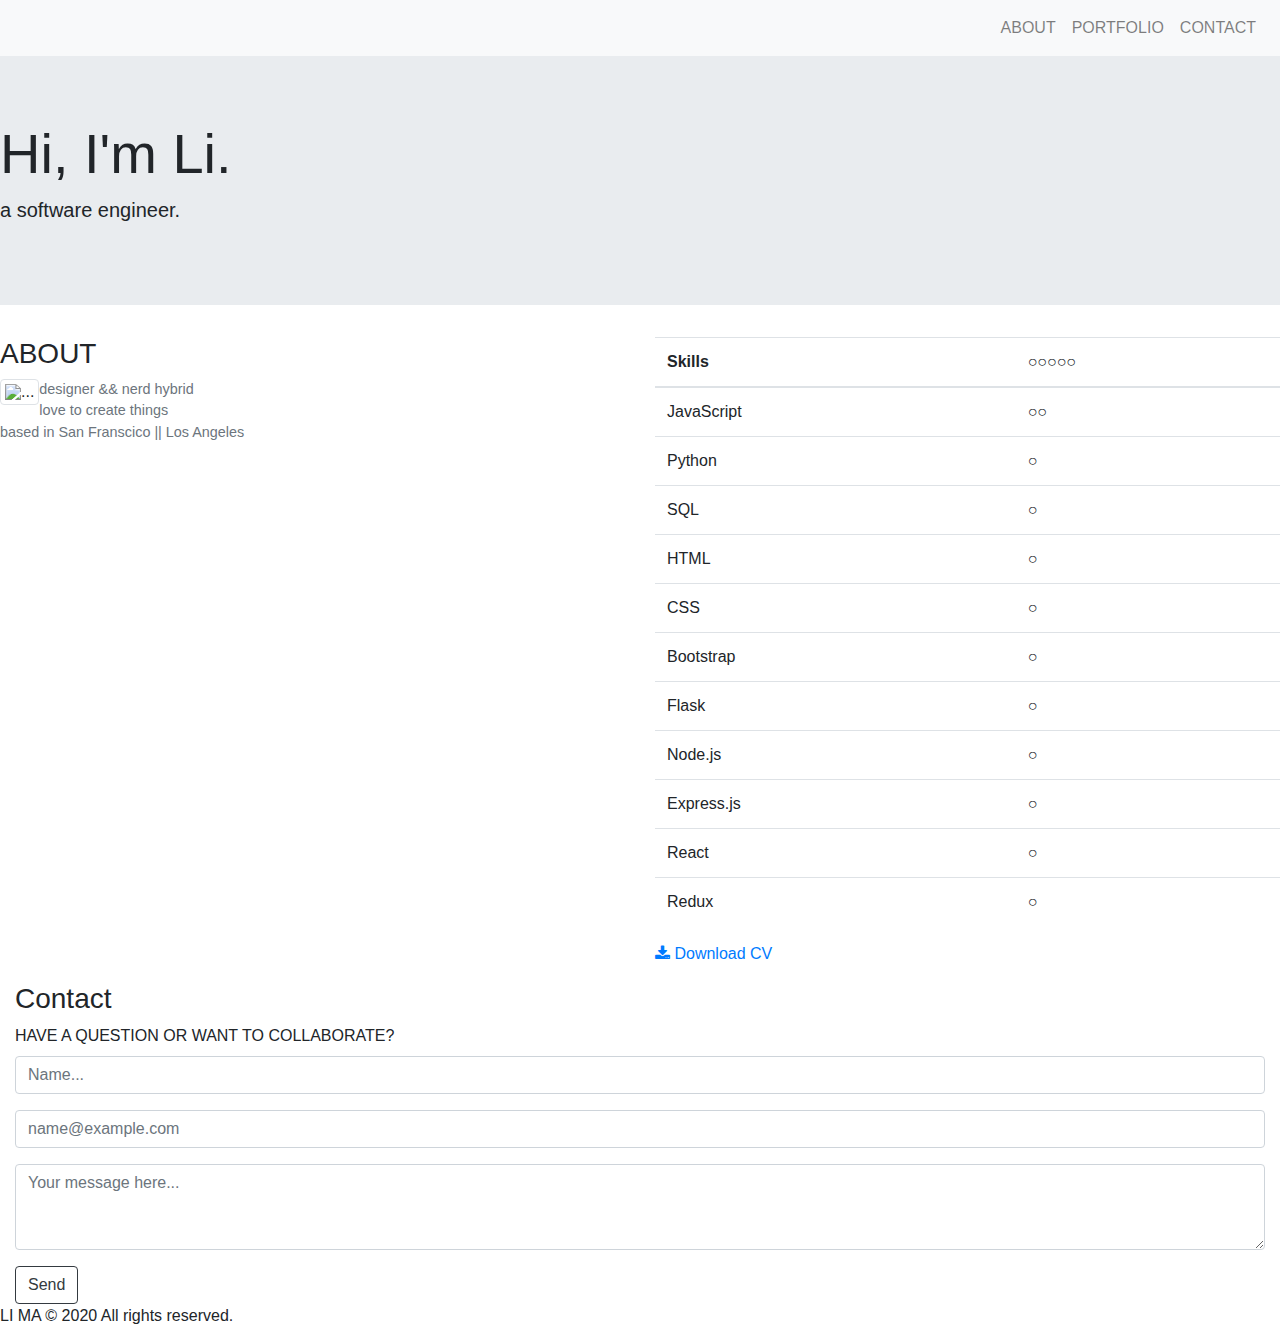
==== index.html @ 9cb9bec9 "updated index.html" ====
<!doctype html>
<html lang="en">
  <head>
    <!-- Required meta tags -->
    <meta charset="utf-8">
    <meta name="viewport" content="width=device-width, initial-scale=1, shrink-to-fit=no">

    <!-- Bootstrap CSS -->
    <link rel="stylesheet" href="https://stackpath.bootstrapcdn.com/bootstrap/4.3.1/css/bootstrap.min.css" integrity="sha384-ggOyR0iXCbMQv3Xipma34MD+dH/1fQ784/j6cY/iJTQUOhcWr7x9JvoRxT2MZw1T" crossorigin="anonymous">
    <link rel="stylesheet" href="style.css">

    <!-- Google Fonts -->
    <link href="https://fonts.googleapis.com/css2?family=Shadows+Into+Light&display=swap" rel="stylesheet">
    
    <!-- Font Awesome -->
    <!-- Add icon library -->
    <link rel="stylesheet" href="https://cdnjs.cloudflare.com/ajax/libs/font-awesome/4.7.0/css/font-awesome.min.css">


    <!-- Optional JavaScript -->
    <!-- jQuery first, then Popper.js, then Bootstrap JS -->
    <script src="https://code.jquery.com/jquery-3.3.1.slim.min.js" integrity="sha384-q8i/X+965DzO0rT7abK41JStQIAqVgRVzpbzo5smXKp4YfRvH+8abtTE1Pi6jizo" crossorigin="anonymous"></script>
    <script src="https://cdnjs.cloudflare.com/ajax/libs/popper.js/1.14.7/umd/popper.min.js" integrity="sha384-UO2eT0CpHqdSJQ6hJty5KVphtPhzWj9WO1clHTMGa3JDZwrnQq4sF86dIHNDz0W1" crossorigin="anonymous"></script>
    <script src="https://stackpath.bootstrapcdn.com/bootstrap/4.3.1/js/bootstrap.min.js" integrity="sha384-JjSmVgyd0p3pXB1rRibZUAYoIIy6OrQ6VrjIEaFf/nJGzIxFDsf4x0xIM+B07jRM" crossorigin="anonymous"></script>
    <title>LI MA</title>
  </head>
  <body>

    <!-- nav bar -->
    <section id="navbar">  
    <nav class="navbar sticky-top navbar-expand-lg navbar-light bg-light">
      <div class="collapse navbar-collapse">
        <ul class="navbar-nav ml-auto">
          <li class="nav-item">
            <a class="nav-link" href="#about">ABOUT</a>
          </li>
          <li class="nav-item">
            <a class="nav-link" href="">PORTFOLIO</a>
          </li>
          <li class="nav-item">
            <a class="nav-link" href="#contact">CONTACT</a>
          </li>
         
        </ul>
      </div> 
    </nav>
    </section>

    <!-- landing page -->
    <section id="home">
      
      <div class="jumbotron jumbotron-fluid">
        <div class="container-center" >
          <h1 class="display-4">Hi, I'm Li.</h1>
          <p class="lead">a software engineer.</p>
        </div>
      </div>
    </section>

    <!-- about -->
    <section id="about">
    <div class="row">
      <div class="col-lg-6">
        
        <figure class="figure">
          <h3>ABOUT</h3>
          <img src="selfphoto.jpg" class="figure-img img-fluid rounded img-thumbnail float-left" alt="...">
          <figcaption class="figure-caption">designer && nerd hybrid<br>
            love to create things<br>
            based in San Franscico || Los Angeles<br> </figcaption>
        </figure>
        <!-- <p class="lead"> 
        designer && nerd hybrid<br>
        love to create things<br>
        based in San Franscico || Los Angeles<br> 
        </p> -->

      </div>

      <div class="col-lg-6">
         <!-- skills table -->
        <table class="table table-hover">
          <thead>
            <tr>
              <th scope="col">Skills</th>
              <th scope="col">○○○○○</th>
            </tr>
          </thead>
          <tbody>
            <tr>
              <td>JavaScript</td>
              <td>○○</td>
            </tr>
            <tr>
              <td>Python</td>
              <td>○</td>
            </tr>
            <tr>
              <td>SQL</td>
              <td>○</td>
            </tr>
            <tr>
              <td>HTML</td>
              <td>○</td>
            </tr>
            <tr>
              <td>CSS</td>
              <td>○</td>
            </tr>
            <tr>
              <td>Bootstrap</td>
              <td>○</td>
            </tr>
            <tr>
              <td>Flask</td>
              <td>○</td>
            </tr>
            <tr>
              <td>Node.js</td>
              <td>○</td>
            </tr>
            <tr>
              <td>Express.js</td>
              <td>○</td>
            </tr>
            <tr>
              <td>React</td>
              <td>○</td>
            </tr>
            <tr>
              <td>Redux</td>
              <td>○</td>
            </tr>
          </tbody>
        </table>
          
        <div class="resume">
          <p>
          <a href="Resume-Li-Ma.pdf" class="btn-download"><i class="fa fa-download"></i> Download CV</a>
        </p>
        </div>  
       </div>

      </div>
    </div> 
    </section>

    <!-- contact -->
    <section id="contact">
      <div class="container-fluid">
        <form action="mailto:" method="post" enctype="text/plain">
          
          <div class="form-group">
            <h3>Contact</h3>
            <label>HAVE A QUESTION OR WANT TO COLLABORATE?</label><br>
            <!-- <label for="name">Name</label> -->
            <input type="text" class="form-control" placeholder="Name...">
          </div>

          <div class="form-group"> 
            <!-- <label for="FormControlInput1">Email address</label> -->
            <input type="email" class="form-control" id="FormControlInput1" placeholder="name@example.com">
          </div>

          <div class="form-group">
            <!-- <label for="FormControlTextarea1">Message</label> -->
            <textarea class="form-control" id="FormControlTextarea1" rows="3" placeholder="Your message here..."></textarea>
          </div>
          <div class="btn-send">
            <button type="button" class="btn btn-outline-dark">Send</button>
          </div>
        </form>
      </div>
    </section>


    <!-- footer -->
    <footer id="footer">
      <p>LI MA © 2020 All rights reserved.</p>
    </footer>


  <!-- Optional JavaScript -->
    <!-- jQuery first, then Popper.js, then Bootstrap JS -->
    <script src="https://code.jquery.com/jquery-3.3.1.slim.min.js" integrity="sha384-q8i/X+965DzO0rT7abK41JStQIAqVgRVzpbzo5smXKp4YfRvH+8abtTE1Pi6jizo" crossorigin="anonymous"></script>
    <script src="https://cdnjs.cloudflare.com/ajax/libs/popper.js/1.14.7/umd/popper.min.js" integrity="sha384-UO2eT0CpHqdSJQ6hJty5KVphtPhzWj9WO1clHTMGa3JDZwrnQq4sF86dIHNDz0W1" crossorigin="anonymous"></script>
    <script src="https://stackpath.bootstrapcdn.com/bootstrap/4.3.1/js/bootstrap.min.js" integrity="sha384-JjSmVgyd0p3pXB1rRibZUAYoIIy6OrQ6VrjIEaFf/nJGzIxFDsf4x0xIM+B07jRM" crossorigin="anonymous"></script>  

  </body>
</html>
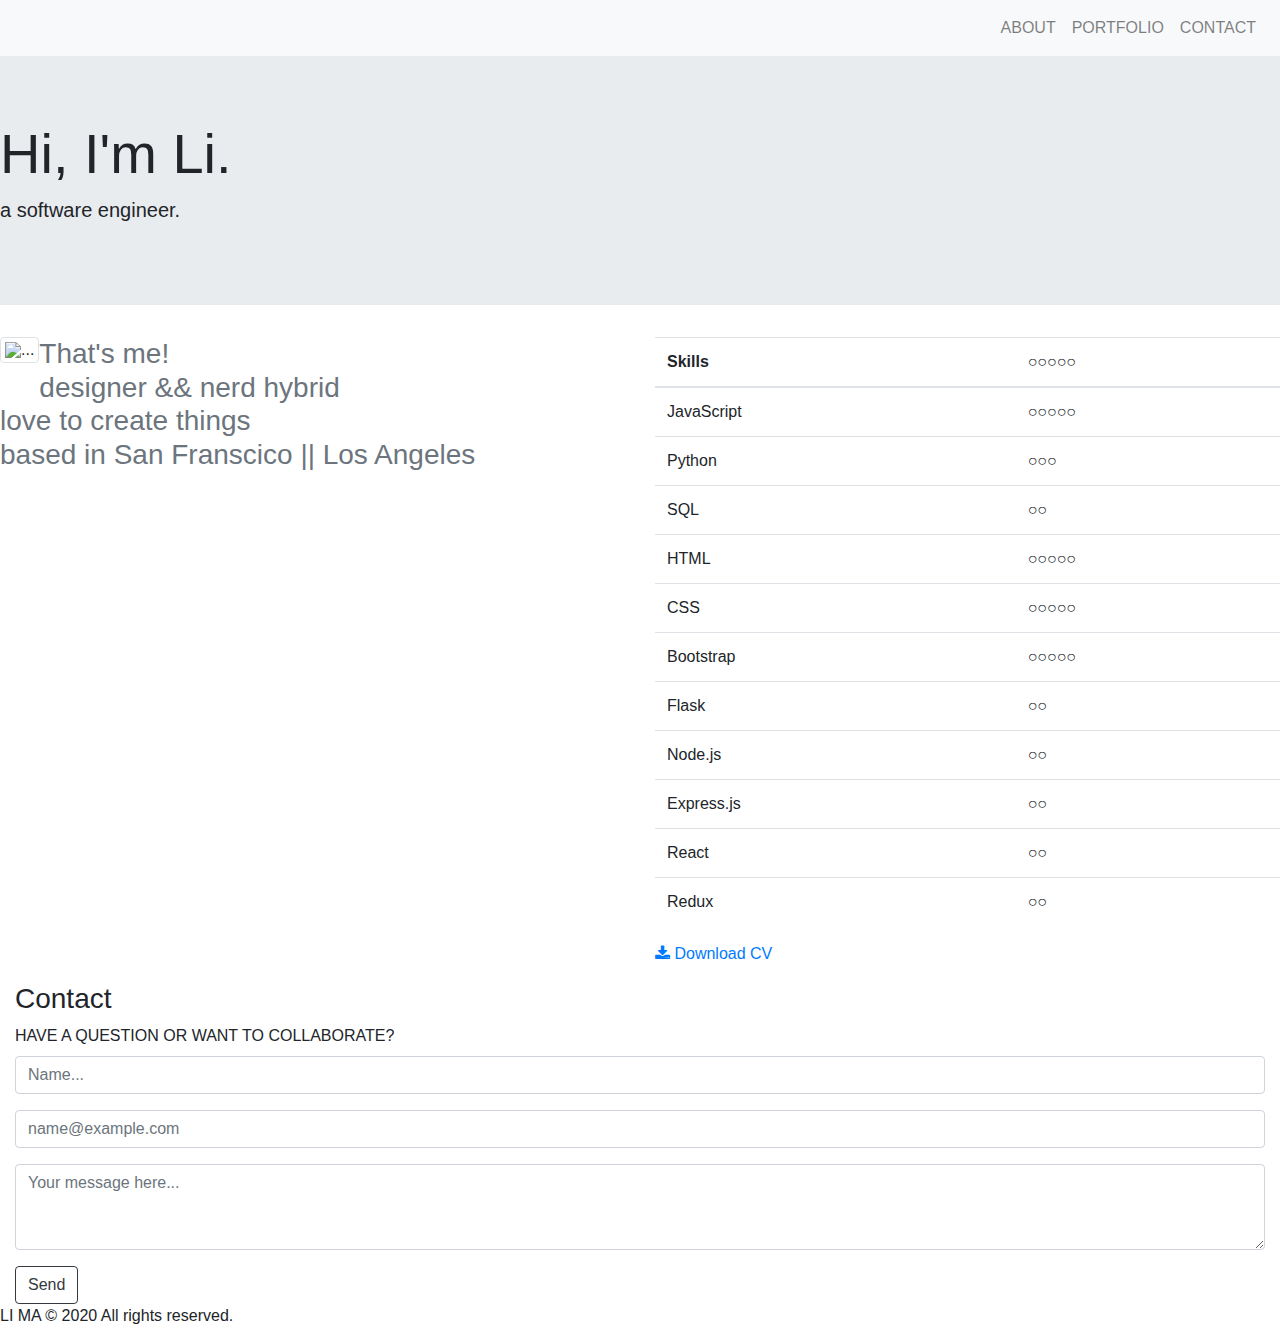
==== commit ced909d8: "uploaded index.html to main page" ====
--- a/index.html
+++ b/index.html
@@ -48,7 +48,6 @@
 
     <!-- landing page -->
     <section id="home">
-      
       <div class="jumbotron jumbotron-fluid">
         <div class="container-center" >
           <h1 class="display-4">Hi, I'm Li.</h1>
@@ -61,19 +60,13 @@
     <section id="about">
     <div class="row">
       <div class="col-lg-6">
-        
+    
         <figure class="figure">
-          <h3>ABOUT</h3>
           <img src="selfphoto.jpg" class="figure-img img-fluid rounded img-thumbnail float-left" alt="...">
-          <figcaption class="figure-caption">designer && nerd hybrid<br>
+          <figcaption class="figure-caption"> <h3>That's me!<br> designer && nerd hybrid<br>
             love to create things<br>
-            based in San Franscico || Los Angeles<br> </figcaption>
+            based in San Franscico || Los Angeles<br> </h3></figcaption>
         </figure>
-        <!-- <p class="lead"> 
-        designer && nerd hybrid<br>
-        love to create things<br>
-        based in San Franscico || Los Angeles<br> 
-        </p> -->
 
       </div>
 
@@ -89,47 +82,47 @@
           <tbody>
             <tr>
               <td>JavaScript</td>
+              <td>○○○○○</td>
+            </tr>
+            <tr>
+              <td>Python</td>
+              <td>○○○</td>
+            </tr>
+            <tr>
+              <td>SQL</td>
               <td>○○</td>
             </tr>
             <tr>
-              <td>Python</td>
-              <td>○</td>
-            </tr>
-            <tr>
-              <td>SQL</td>
-              <td>○</td>
-            </tr>
-            <tr>
               <td>HTML</td>
-              <td>○</td>
+              <td>○○○○○</td>
             </tr>
             <tr>
               <td>CSS</td>
-              <td>○</td>
+              <td>○○○○○</td>
             </tr>
             <tr>
               <td>Bootstrap</td>
-              <td>○</td>
+              <td>○○○○○</td>
             </tr>
             <tr>
               <td>Flask</td>
-              <td>○</td>
+              <td>○○</td>
             </tr>
             <tr>
               <td>Node.js</td>
-              <td>○</td>
+              <td>○○</td>
             </tr>
             <tr>
               <td>Express.js</td>
-              <td>○</td>
+              <td>○○</td>
             </tr>
             <tr>
               <td>React</td>
-              <td>○</td>
+              <td>○○</td>
             </tr>
             <tr>
               <td>Redux</td>
-              <td>○</td>
+              <td>○○</td>
             </tr>
           </tbody>
         </table>
